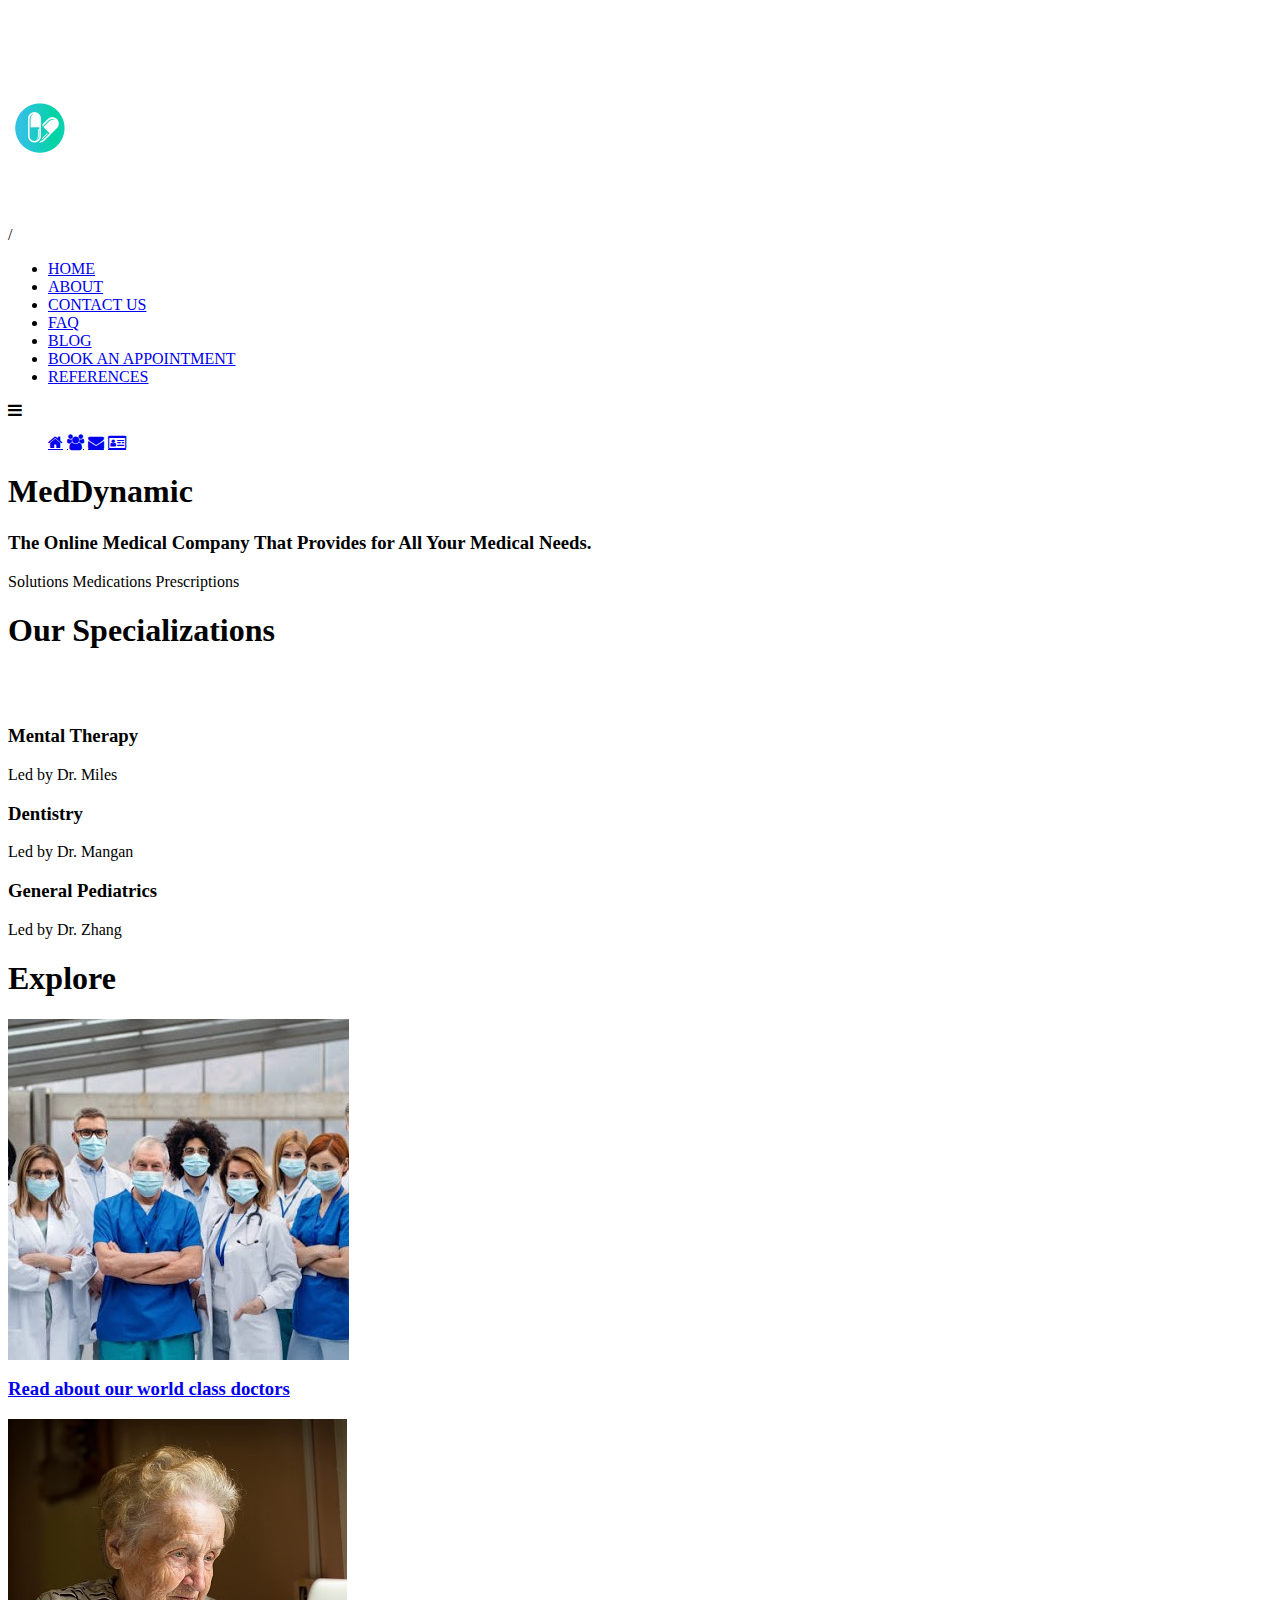
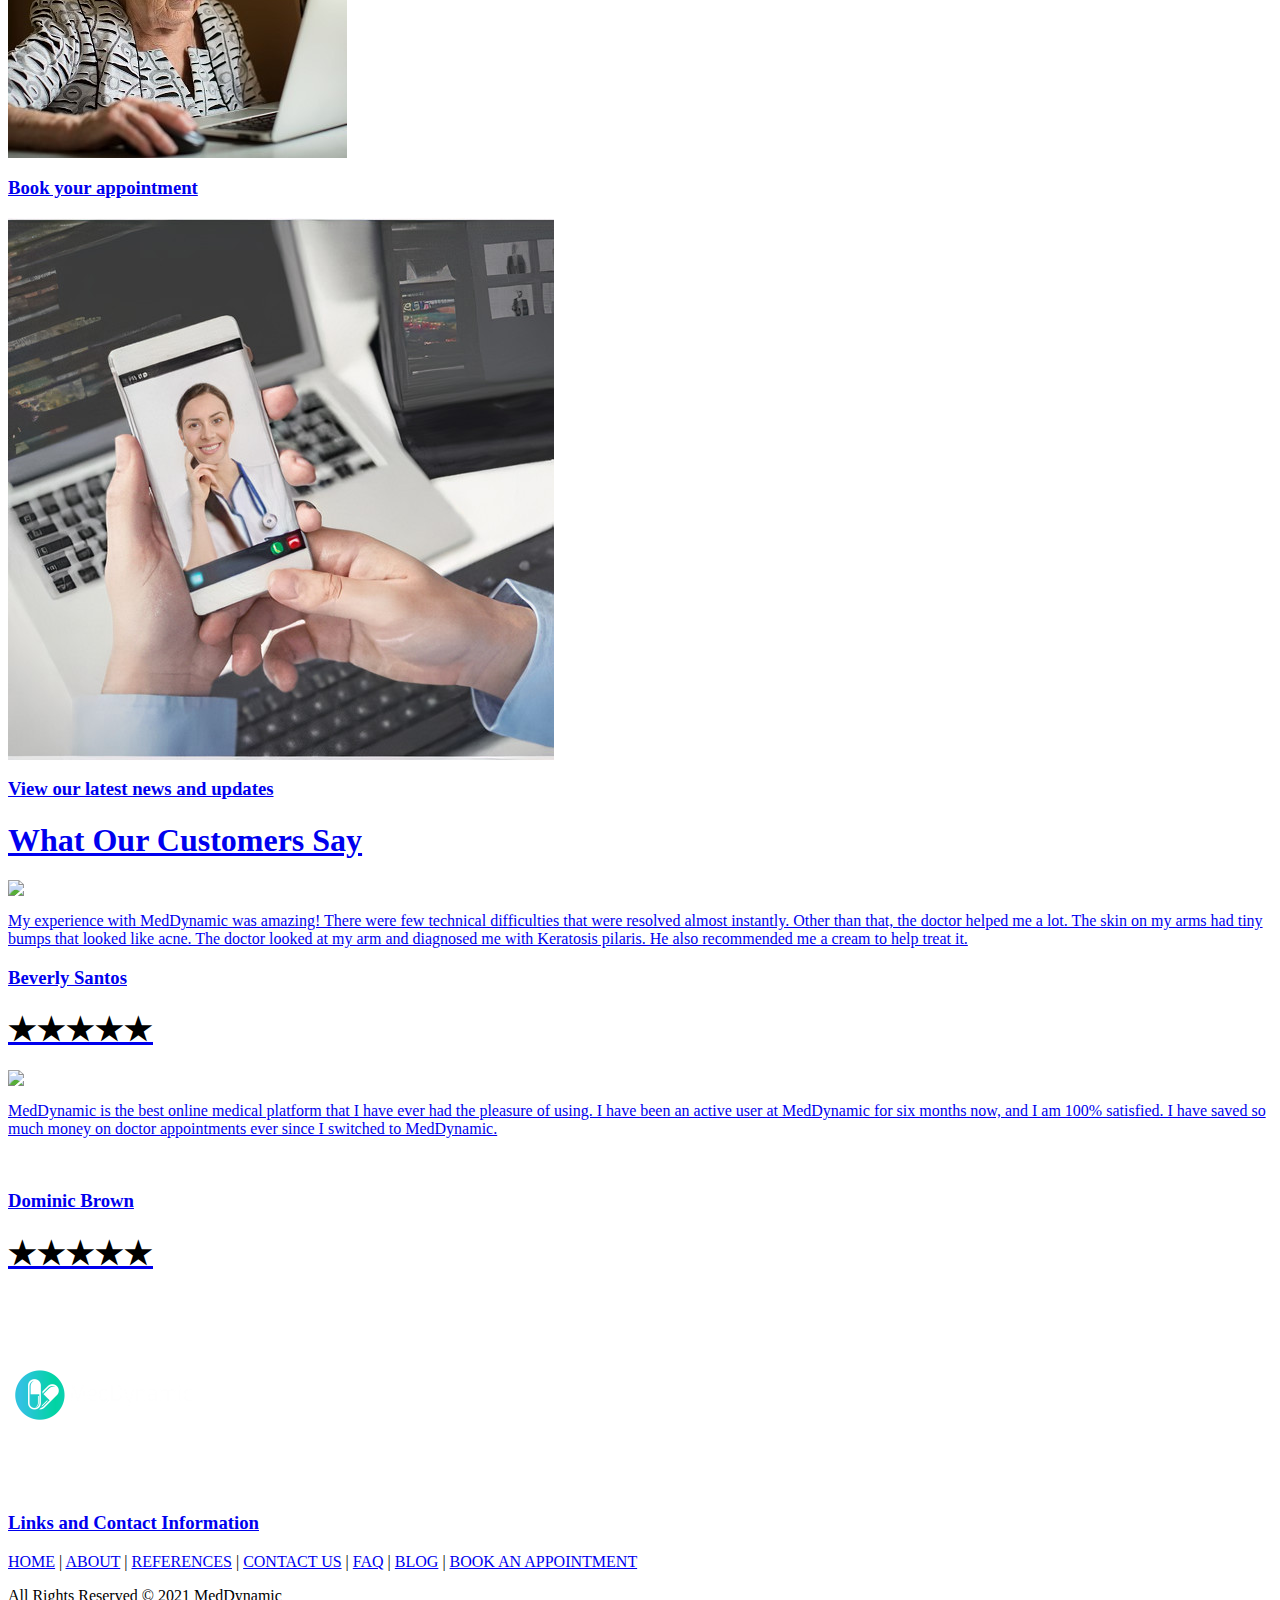
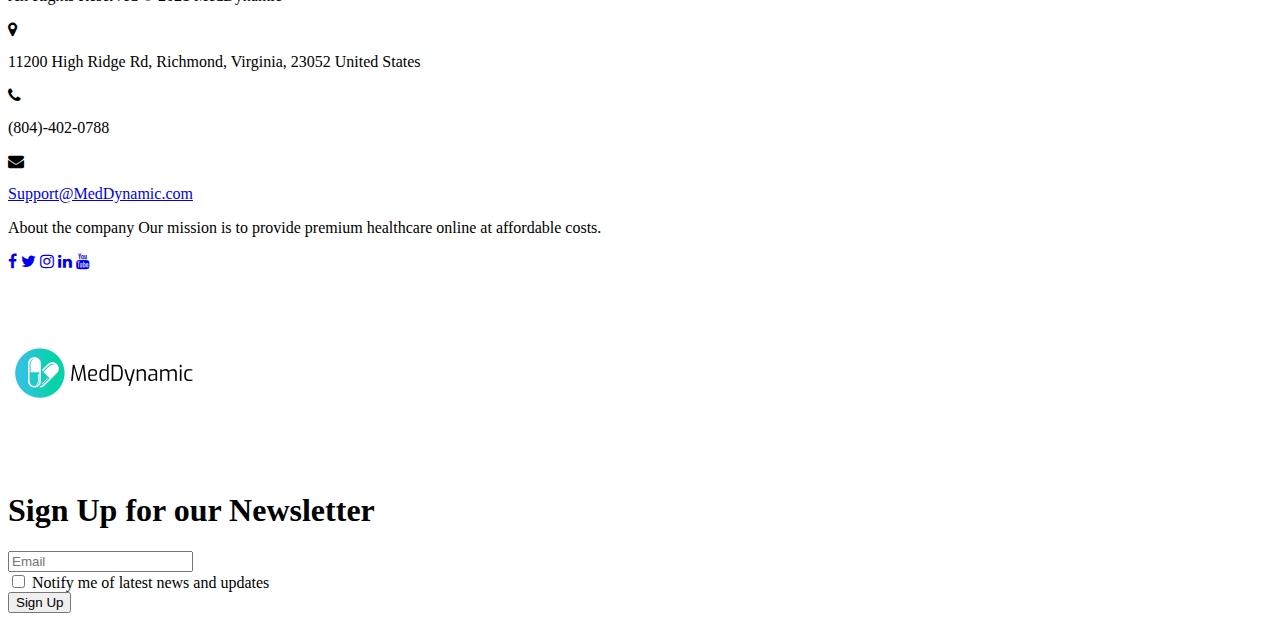
==== index.html @ 2b55fe8b "Add files via upload" ====
<!--[if lt IE 7]> <html class="no-js lt-ie9 lt-ie8 lt-ie7" lang="en"> <![endif]-->
<!--[if IE 7]> <html class="no-js lt-ie9 lt-ie8" lang="en"> <![endif]-->
<!--[if IE 8]> <html class="no-js lt-ie9" lang="en"> <![endif]-->
<!--[if gt IE 8]><!--> <!--<![endif]-->

<!--[if lt IE 9]>
<link rel="stylesheet" href="stylesheets/ie.css">
<![endif]--><script type="text/javascript" src="javascripts/modernizr.foundation.js"></script>

<!--[if lt IE 9]>
<script src="http://html5shiv.googlecode.com/svn/trunk/html5.js"></script>
<![endif]-->
<!DOCTYPE html>
<html>
<head>
   <meta name="viewport" content="width=device-width,initial-scale=1,maximum-scale=1,user-scalable=no">
<meta http-equiv="X-UA-Compatible" content="IE=edge,chrome=1">
<meta name="HandheldFriendly" content="true">
    <title>MedDynamic</title>
    <link rel="icon" href="TAB1.png">
    <link rel="stylesheet" href="style.css">
    <link rel="preconnect" href="https://fonts.gstatic.com" />
    <link rel="preconnect" href="https://fonts.gstatic.com">
<link href="https://fonts.googleapis.com/css2?family=Quicksand:wght@300&display=swap" rel="stylesheet">


<script src="script2.js"></script>


<link
      rel="stylesheet"
      href="https://stackpath.bootstrapcdn.com/font-awesome/4.7.0/css/font-awesome.min.css"
    />
</head>

<body>

  <div class="O">
    <div class="CCC">
        <div class="square"></div>
        <div class="LOAD">
                <span>Loading...</span>
        </div>
    </div>
  </div>


  <section id="sec-1" class="header">
    <a href="#sec-2">
    <div class="scroll-down"></div>
    </a> 
            
  <nav>
   <a href="index.html"><img src="logo.png"></a>
    <div class="nav-links" id="navLinks">/
      <!--<i class="fa fa-times"></i>-->
      <ul>
        <li><a href="index.html">HOME</a></li>
        <li><a href="About.html">ABOUT</a></li>
        <li><a href="ContactUs.html">CONTACT US</a></li>
        <li><a href="FAQ.html.html">FAQ</a></li>
        <li><a href="Blog.html">BLOG</a></li>
        <li><a href="bookanappointment.html">BOOK AN APPOINTMENT</a></li>
        <li><a href="ref.html">REFERENCES</a></li>
      </ul>
    </div>
    <!--<i class="fa fa-bars"></i>-->
  </nav>
  
<!--Circle Nav Code-->
  
<div id="CM1" class="CNAV CML active">

  <a class="ButtonTown" onclick="document.getElementById('CM1').classList.toggle('active');">
    <i class="fa fa-bars"></i>
  </a>

  <menu class="ICONS">
    <a href="index.html" class="III fa fa-home" title="Home"></a>
    <a href="About.html" class="III fa fa-users" title="About">  </a>
    <a href="ContactUs.html" class="III fa fa-envelope" title="Contact Us"></a>
    <a href="bookanappointment.html" class="III fa fa-id-card-o" title="Book an appointment"></a>
  </menu>

</div>


            <div class="text-box">
                <h1 "AAA">MedDynamic</h1>

                <h3>The Online Medical Company That Provides for All Your Medical Needs.</h3>
                

                </div>

<div class="container">
  
  <p class="type">
    <span class="type-item"><span class="type-item_inner">Solutions</span></span>
  <span class="type-item"><span class="type-item_inner">Medications</span></span>
  <span class="type-item"><span class="type-item_inner">Prescriptions</span></span>
     
</div>

        </section>


  </a>



</div>


<!--Specializations-->
<section id="sec-2" class="course">
  <div class="fade">
        <h1>Our Specializations</h1>
        <p style="color: white">Our Talented team of medical professionals are ready to provide you with the best experience possible. We don't just provide you with appointments, but we specialize in a wide variety of fields as well.</p>
        
        <div class="row">
            <div class="course-col">
                <h3>Mental Therapy</h3>
                <p>Led by Dr. Miles</p>              
            </div>

            <div class="course-col">
                <h3>Dentistry</h3>
                <p>Led by Dr. Mangan</p>              
            </div>

            <div class="course-col">
                <h3>General Pediatrics</h3>
                <p>Led by Dr. Zhang</p>              
            </div>
        </div>

    </div>
</section>

<!--Explore-->

<section class="explore">
    <h1>Explore</h1>
    

    <div class="row">
        <div class="explore-col">
          <img src="DoctorGroup.jpg">
            <div class="layer">
                <h3><a href="About.html"</a> Read about our world class doctors</h3>
            </div>
        </div>
        <div class="explore-col">
            <img src="Gramda.jpg"> 
            <div class="layer">
            
                <h3><a href="bookanappointment.html"</a>Book your appointment</h3>
            </div>
        </div>
        <div class="explore-col">
            <img src="phone.jpg"> 
            <div class="layer">
                <h3><a href="Blog.html"</a>View our latest news and updates</h3>

              
            </div>
        </div>
    </div>

</section>

<section class="testimonials">
    <h1>What Our Customers Say</h1>
    

<div class="row">
  <div class="testimonial-col">
      <img src="test1.jpg">
      <div>
          <p>My experience with MedDynamic was amazing! There were few technical difficulties that were resolved almost instantly. Other than that, the doctor helped me a lot. The skin on my arms had tiny bumps that looked like acne. The doctor looked at my arm and diagnosed me with Keratosis pilaris. He also recommended me a cream to help treat it.</p>

          <h3>Beverly Santos</h3>
          <h1 style="color:black">★★★★★</h1>
         

      </div>  
  </div>
<div class="testimonial-col">
      <img src="user2.png">
      <div>
          <p> MedDynamic is the best online medical platform that I have ever had the pleasure of using. I have been an active user at MedDynamic for six months now, and I am 100% satisfied. I have saved so much money on doctor appointments ever since I switched to MedDynamic.</p>
<br>
          <h3>Dominic Brown</h3>
          <h1 style="color:black">★★★★★</h1>
         
         

      </div>  
  </div>

</div>

</section>

<!---footer-->

   <footer class="footer-distributed">

			<div class="footer-left">
          <img src="logo.png">
				<h3>Links and Contact Information</span></h3>

				<p class="footer-links">
					<a href="index.html">HOME</a>
					|
					<a href="About.html">ABOUT</a>
					|
					<a href="ref.html">REFERENCES</a>
					|
          <a href="ContactUs.html">CONTACT US</a>
          |
					<a href="FAQ.html">FAQ</a>
          |
          <a href="Blog.html">BLOG</a>
          |
          <a href="bookanappointment.html">BOOK AN APPOINTMENT</a>
				</p>


				<p class="footer-company-name">All Rights Reserved © 2021 MedDynamic</p>
			</div>

			<div class="footer-center">
				<div>
					<i class="fa fa-map-marker"></i>
					  <p><span>11200 High Ridge Rd,
						 Richmond, Virginia, 23052</span>
						United States</p>
				</div>

				<div>
					<i class="fa fa-phone"></i>
					<p>(804)-402-0788</p>
				</div>
				<div>
					<i class="fa fa-envelope"></i>
					<p><a href="mailto:Support@MedDynamic.com">Support@MedDynamic.com</a></p>
				</div>
			</div>
			<div class="footer-right">
				<p class="footer-company-about">
					<span>About the company</span>
					Our mission is to provide premium healthcare online at affordable costs.</p>
				<div class="footer-icons">
					<a href="#"><i class="fa fa-facebook"></i></a>
					<a href="#"><i class="fa fa-twitter"></i></a>
					<a href="#"><i class="fa fa-instagram"></i></a>
					<a href="#"><i class="fa fa-linkedin"></i></a>
					<a href="#"><i class="fa fa-youtube"></i></a>
				</div>
			</div>
		</footer>


</section>


<!--Preload Square Screen JS-->

<script>
    (function(loader) {

  window.addEventListener('beforeunload', function(e) {
    activateLoader();
  });1

  window.addEventListener('load', function(e) {
    deactivateLoader();
  });

  function activateLoader() {
    loader.style.display = 'block';
    loader.style.opacity = 1;
  }

  function deactivateLoader() {
    
    setTimeout(function() {
      deactivate();
    }, 100);

    function deactivate() {
      loader.style.opacity = 0;
      loader.addEventListener('transitionend', function() {
        loader.style.display = 'none';
      }, false);
    }
  }

})(document.querySelector('.O'));

</script>
        
  <div class="login-popup">
  	 <div class="box">
  	 	 <div class="img-area">
  	 	 	<div class="img">   
  	 	 	</div>
  	 	 	<img src=medd.png>
  	 	 </div>
  	 	 <div class="form">
  	 	 	<h1>Sign Up for our Newsletter</h1>
  	 	 	<form>
  	 	 		<div class="form-group">
  	 	 			<input type="text" placeholder="Email" class="form-control">
  	 	 		</div>
  	 	 		<div class="form-group">
  	 	 			<label><input type="checkbox">
  	 	 			Notify me of latest news and updates
  	 	 			</label>
  	 	 		</div>
  	 	 		<button type="button" class="close-btn">Sign Up</button>
            
  	 	 	</form>
  	 	 </div>
  	 </div>
  </div>
  </div>
  </div>
<script src="script.js"></script>
</body>
</html>

    </body>   
    </html>
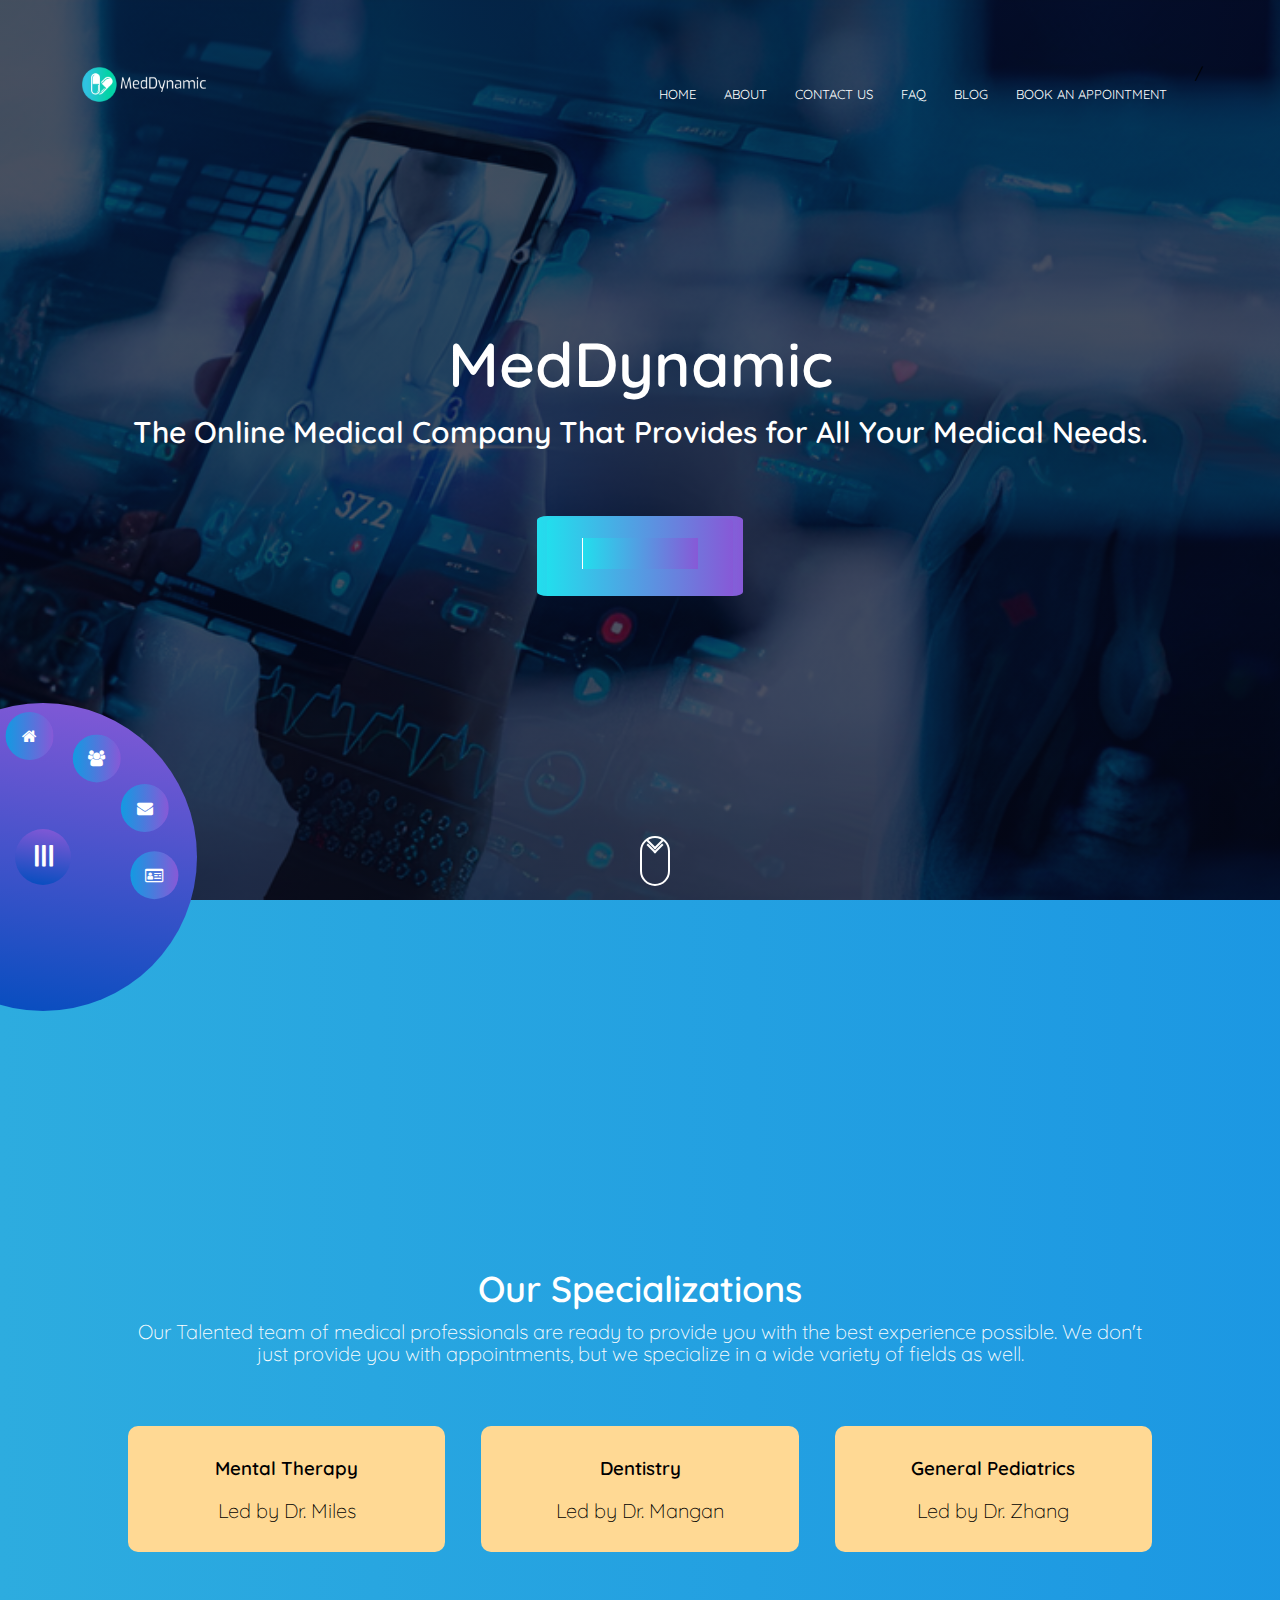
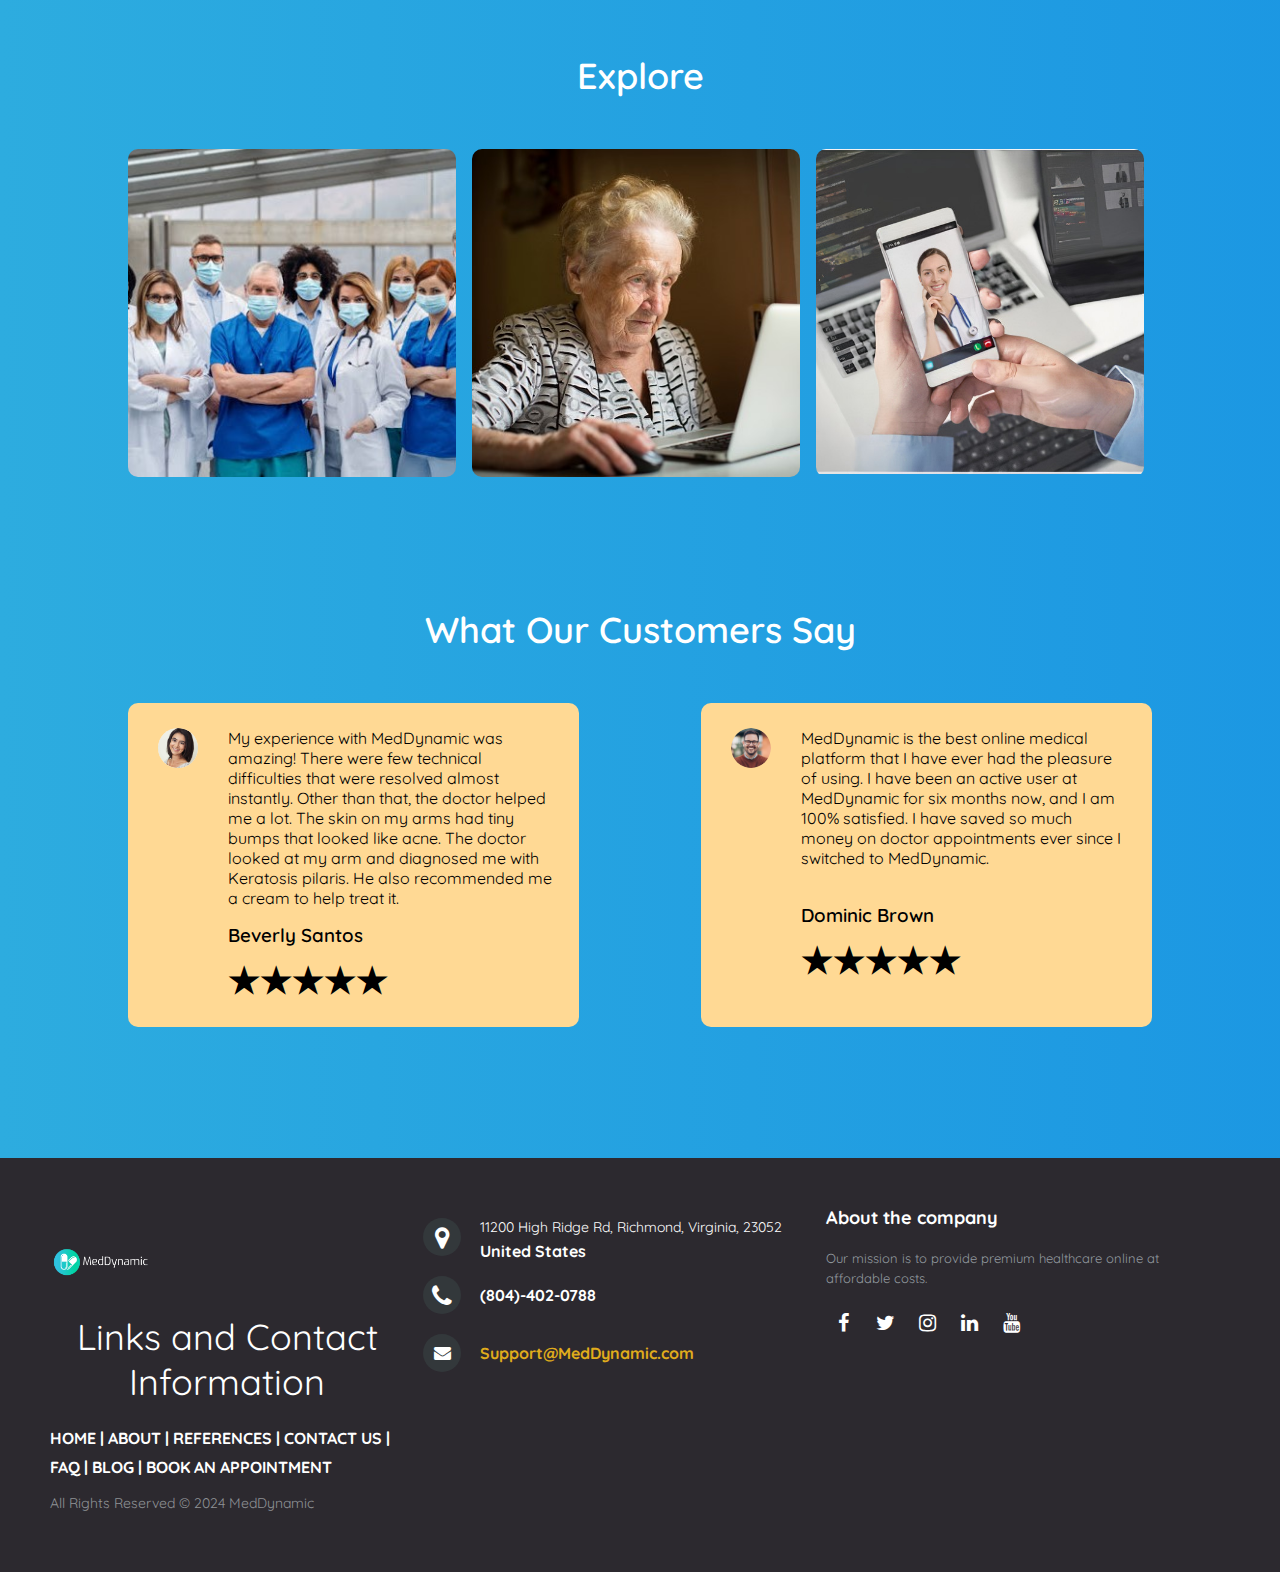
==== commit cf17ce64: "Update index.html" ====
--- a/index.html
+++ b/index.html
@@ -61,7 +61,7 @@
         <li><a href="FAQ.html.html">FAQ</a></li>
         <li><a href="Blog.html">BLOG</a></li>
         <li><a href="bookanappointment.html">BOOK AN APPOINTMENT</a></li>
-        <li><a href="ref.html">REFERENCES</a></li>
+        <li><a href="ref.html"></a></li>
       </ul>
     </div>
     <!--<i class="fa fa-bars"></i>-->
@@ -228,7 +228,7 @@
 				</p>
 
 
-				<p class="footer-company-name">All Rights Reserved © 2021 MedDynamic</p>
+				<p class="footer-company-name">All Rights Reserved © 2024 MedDynamic</p>
 			</div>
 
 			<div class="footer-center">
@@ -333,4 +333,4 @@
 </html>
 
     </body>   
-    </html>+    </html>
--- a/style.css
+++ b/style.css
@@ -0,0 +1,1352 @@
+/* Media Queries: Tablet Landscape */
+@media screen and (max-width: 1060px) {
+    #primary { width:67%; }
+    #secondary { width:30%; margin-left:3%;}  
+}
+
+/* Media Queries: Tabled Portrait */
+@media screen and (max-width: 768px) {
+    #primary { width:100%; }
+    #secondary { width:100%; margin:0; border:none; }
+}
+img { 
+  max-width: 100%; height: auto;
+   }
+
+*{
+    margin: 0;
+    padding: 0;
+    font-family:'Quicksand', serif;
+    box-sizing: border-box;
+}
+
+
+/* Page Loader */
+
+.O {
+    display: block;
+    position: fixed;
+    top: 0;
+    left: 0;
+    width: 100%;
+    height: 100%;
+    opacity: 1;
+    transition: opacity .5s;
+    background: linear-gradient( rgb(39, 50, 51),rgb(135, 89, 215));;
+    z-index: 999;
+}
+
+.CCC {
+    display: flex;
+    flex-direction: column;
+    justify-content: center;
+    align-items: center;
+    width: 100vw;
+    height: 100vh;
+}
+
+.square {
+    width: 70px;
+    height: 70px;
+    border-radius:10%;
+    background: linear-gradient(9deg, rgb(1, 77, 190),rgb(135, 89, 215));;
+    margin: 20px auto;
+    animation: rotate-plane 1.3s infinite ease-in-out;
+    -webkit-animation: rotate-plane 1.3s infinite ease-in-out;
+    
+}
+
+.LOAD {
+    color: rgb(228, 212, 233);
+    font-size: 21px;
+    font-family: 'Quicksand', sans-serif;
+}
+
+
+@-webkit-keyframes rotate-plane {
+    0% {
+        -webkit-transform: perspective(120px)
+    }
+    50% {
+        -webkit-transform: perspective(120px) rotateY(180deg)
+    }
+    100% {
+        -webkit-transform: perspective(120px) rotateY(180deg) rotateX(180deg)
+    }
+}
+
+@keyframes rotate-plane {
+    0% {
+        transform: perspective(120px) rotateX(0deg) rotateY(0deg);
+        -webkit-transform: perspective(120px) rotateX(0deg) rotateY(0deg)
+    }
+    50% {
+        transform: perspective(120px) rotateX(-180.1deg) rotateY(0deg);
+        -webkit-transform: perspective(120px) rotateX(-180.1deg) rotateY(0deg)
+    }
+    100% {
+        transform: perspective(120px) rotateX(-180deg) rotateY(-179.9deg);
+        -webkit-transform: perspective(120px) rotateX(-180deg) rotateY(-179.9deg);
+    }
+}
+
+
+.header{
+  background-image: linear-gradient(rgba(4,9,30,0.7), rgba(4,9,30,0.7)), url(tel11.png);
+    background-position: center;
+    background-size: cover;
+    position: relative;
+    background-attachment: fixed;
+}
+
+a {
+  color: white;
+  text-decoration: #fff;
+}
+
+a:hover {
+  text-decoration-color: rgba(255, 255, 255, 0.979);
+  font-style: inherit;
+  -webkit-animation: cubic-bezier(0.455, 0.03, 0.515, 0.955);
+  animation: ease-in 5s;
+}
+
+/*Nav Bar Animation and Styling*/
+
+nav{
+    display: flex;
+    padding: 1% 6%;
+    justify-content: space-between;
+    align-items: center;
+}
+
+nav img{
+    width: 140px;
+}
+
+.nav-links{
+    flex: 1;
+    text-align: right;
+}
+
+nav ul li{
+    list-style: none;
+    display: inline;
+    padding: 8px 12px;
+    position: relative;
+}
+
+nav ul li a{
+    color: #fff;
+    text-decoration: none;
+    font-size: 13px;
+}
+
+.nav-links ul li a:hover{
+    color: rgb(205, 245, 248);
+    transition: 0.5s;
+}
+
+
+nav ul li a :{
+  margin-right: 0;
+}
+
+nav ul li a::before,
+nav ul li a::after{
+  content: '';
+  position: absolute;
+  width: 100%;
+  height: 2px; 
+  background-color: rgba(211, 46, 252, 0.7);
+  left: 0;
+  transform: scaleX(0);
+  transition: all 0.7s; 
+}
+
+nav ul li a::before{
+  top: 0;
+  transform-origin: right;
+}
+
+nav ul li a::after{
+  bottom: 0;
+  transform-origin: left;
+}
+
+nav ul li a:hover::before,
+nav ul li a:hover::after{
+  transform: scaleX(1)
+}
+
+.text-box{
+    width: 90%;
+    color: #fff;
+    position: absolute;
+    top: 35%;
+    left: 50%;
+    transform: translate(-50%,-50%);
+    text-align: center;
+}
+
+.text-box h1{
+    font-size: 62px;
+}
+
+
+.container {
+  padding-bottom: 320px;
+}
+
+.text-box h3{
+    margin: 10px 0 40px;
+    font-size: 30px;
+    color: #fff;
+}
+
+.hero-btn{
+    display: inline-block;
+    text-decoration: none;
+    color: #fff;
+    border: 1px solid #fff;
+    padding: 12px 30px;
+    font-size: 13px;
+    background: transparent;
+    position: relative;
+    cursor: pointer;
+}
+
+
+nav.fa{
+    display: none;
+}
+
+@media(max-width: 700px){
+    .text-box h1{
+        font-size: 20px;
+    }
+    .nav-links ul li{
+        display: block;
+    }
+    .nav-links{
+        position: absolute;
+        background: #f44336;
+        height: 100vh;
+        width: 200px;
+        top: 0;
+        right: -200;
+        text-align: left;
+        z-index: 2;
+        transition: 1s;
+    }
+    nav.fa{
+        display: block;
+        color: #fff;
+        margin: 10px;
+        font-size: 22px;
+        cursor: pointer;
+    }
+    .nav-links ul{
+        padding: 30px;
+    }
+}
+
+/*----course----*/
+
+.course{
+    width: 80%;
+    margin: auto;
+    text-align: center;
+    padding-top: 0px;
+}
+
+h1{
+    font-size: 36px;
+    font-weight: 600;
+    color: white;
+}
+
+.course p{
+    color: black;
+    font-size: 20px;
+    font-weight: 300;
+    line-height: 22px;
+    padding: 10px;
+}
+
+.row{
+    margin-top: 5%;
+    display: flex;
+    justify-content: space-between;
+}
+
+.course-col{
+    flex-basis: 31%;
+    background:  #FFD994;
+    border-radius: 10px;
+    margin-bottom: 5%;
+    padding: 20px 12px;
+    box-sizing: border-box;
+}
+
+h3{
+    text-align: center;
+    font-weight: 600;
+    margin: 10px 0;
+}
+
+.course-col:hover{
+    box-shadow: 0 0 20px 0px #FFD994;
+}
+
+@media(max-width: 700px){
+    .row{
+        flex-direction: column;
+    }
+}
+
+/*---capmus---*/
+
+.explore{
+    width: 80%;
+    margin: auto;
+    text-align: center;
+    padding-top: 50px;
+}
+
+.explore-col{
+    flex-basis: 32%;
+    border-radius: 10px;
+    margin-bottom: 30px;
+    position: relative;
+    overflow: hidden;
+}
+
+
+
+
+/*Error with img here so remove this part - OK!*/
+.explore-col img{
+    width: 100%;
+    display: block;
+}
+
+.layer{
+    height: 100%;
+    width: 100%;
+    position: absolute;
+    top: 0;
+    left: 0;
+    transition: 0.5s;
+}
+
+.layer:hover{
+    background: rgba(201, 63, 255, 0.7);
+}
+
+.layer{
+    font-size: 15px;
+    color: rgb(135, 186, 187);
+}
+
+.layer h3{
+    width: 100%;
+    font-weight: 500;
+    color: #fff;
+    font-size: 26px;
+    bottom: 0;
+    left: 50%;
+    transform: translateX(-50%);
+    position: absolute;
+    opacity: 0;
+    transition: 0.5s;
+}
+
+.layer:hover h3{
+    bottom: 49%;
+    opacity: 1;
+}
+
+
+/*--Testimonials/Reviews*/
+
+.testimonials{
+  width: 80%;
+  margin: auto;
+  padding-top: 100px;
+  text-align: center;
+}
+
+.testimonial-col{
+  flex-basis: 44%;
+  border-radius: 10px;
+  margin-bottom: 5%;
+  text-align: left;
+  background: #FFD994;
+  padding: 25px;
+  cursor: pointer;
+  display: flex;
+  color: black;
+  
+}
+
+.testimonial-col img{
+  height: 40px;
+  margin-left: 5px;
+  margin-right: 30px;
+  border-radius: 50%;
+}
+
+.testimonial-col p{
+  padding: 0%;
+  color: black;
+}
+
+.testimonial-col h3{
+  margin-top: 15px;
+  text-align: left;
+}
+
+.testimonial-col:hover{
+    box-shadow: 0 0 20px 0px #FFD994;
+}
+
+.testimonial-col .fa{
+  color: #f44336
+}
+
+.p{
+  color: #2c292f
+}
+
+
+/*--scrool down button thing--*/
+
+.scroll-down {
+  height: 50px;
+  width: 30px;
+  border: 2px solid white;
+  position: absolute;
+  left: 50%;
+  bottom: 20px;
+  border-radius: 50px;
+  cursor: pointer;
+  margin-bottom: 260px;
+
+}
+.scroll-down::before,
+.scroll-down::after {
+  content: "";
+  position: absolute;
+  top: 20%;
+  left: 50%;
+  height: 10px;
+  width: 10px;
+  transform: translate(-50%, -100%) rotate(45deg);
+  border: 2px solid white;
+  border-top: transparent;
+  border-left: transparent;
+  animation: scroll-down 3s ease-in-out infinite;
+}
+.scroll3-down::before {
+  top: 30%;
+  animation-delay: 0.3s;
+  /* animation: scroll-down 1s ease-in-out infinite; */
+}
+
+@keyframes scroll-down {
+  0% {
+    /* top:20%; */
+    opacity: 0;
+  }
+  30% {
+    opacity: 1;
+  }
+  60% {
+    opacity: 1;
+  }
+  100% {
+    top: 90%;
+    opacity: 0;
+  }
+}
+
+html{
+  scroll-behavior: smooth;
+}
+
+.type,
+.type-item {
+  height: 80px;
+  background-image: linear-gradient(90deg, rgb(34, 222, 237),rgb(135, 89, 215));
+  border-radius: 100%;
+  padding: 10px;
+}
+ 
+.type {
+  font-family: Quicksand;
+  overflow: hidden;
+  background-color: #333;
+  color: #fff;
+  padding-top: 2px
+ 
+}
+ 
+.type-item {
+  position: relative;
+  font-size: 30px;
+  padding-top: 10px;
+  animation: animatetotop 6s steps(3) infinite;
+}
+ 
+.type-item_inner,
+.type-item-overlay {
+  display: inline-block;
+  background-image: 
+}
+ 
+.type-item_inner {
+  position: relative;
+  line-height: 1;
+}
+ 
+.type-item_inner:after {   
+  content: "";
+  position: absolute;
+  top:-1px;right:0;bottom:-2px;left:0;
+  border-left: 1px solid #fff;
+  background-color: #333;
+  animation: animatetoright 1s steps(10) infinite alternate;
+}
+ 
+/*--scroll down button--*/
+
+.scroll-down {
+  height: 50px;
+  width: 30px;
+  border: 2px solid white;
+  position: absolute;
+  left: 50%;
+  bottom: 20px;
+  border-radius: 50px;
+  cursor: pointer;
+}
+.scroll-down::before,
+.scroll-down::after {
+  content: "";
+  position: absolute;
+  top: 20%;
+  left: 50%;
+  height: 10px;
+  width: 10px;
+  transform: translate(-50%, -100%) rotate(45deg);
+  border: 2px solid white;
+  border-top: transparent;
+  border-left: transparent;
+  animation: scroll-down 1s ease-in-out infinite;
+}
+.scroll-down::before {
+  top: 30%;
+  animation-delay: 0.3s;
+  /* animation: scroll-down 1s ease-in-out infinite; */
+}
+
+@keyframes scroll-down {
+  0% {
+    /* top:20%; */
+    opacity: 0;
+  }
+  30% {
+    opacity: 1;
+  }
+  60% {
+    opacity: 1;
+  }
+  100% {
+    top: 90%;
+    opacity: 0;
+  }
+}
+
+html{
+  scroll-behavior: smooth;
+}
+
+.type,
+.type-item {
+  height: 80px;
+  background-image: linear-gradient(90deg, rgb(34, 222, 237),rgb(135, 89, 215));
+  border-radius: 5%;
+}
+ 
+.type {
+  font-family: Quicksand;
+  overflow: hidden;
+  background-color: #333;
+  color: #fff;
+  padding-top: 2px
+ 
+}
+ 
+.type-item {
+  position: relative;
+  font-size: 30px;
+  padding-top: 10px;
+  animation: animatetotop 6s steps(3) infinite;
+  background-image: linear-gradient(90deg, rgb(34, 222, 237),rgb(135, 89, 215));
+}
+ 
+.type-item_inner,
+.type-item-overlay {
+  display: inline-block;
+  background-image: linear-gradient(90deg, rgb(34, 222, 237),rgb(135, 89, 215));
+}
+ 
+.type-item_inner {
+  position: relative;
+  line-height: 1;
+  background-image: linear-gradient(90deg, rgb(34, 222, 237),rgb(135, 89, 215));
+}
+ 
+.type-item_inner:after {   
+  content: "";
+  position: absolute;
+  top:-1px;right:0;bottom:-2px;left:0;
+  border-left: 1px solid #fff;
+  background-color: #333;
+  animation: animatetoright 1s steps(10) infinite alternate;
+  background-image: linear-gradient(90deg, rgb(34, 222, 237),rgb(135, 89, 215));
+}
+ 
+@keyframes animatetoright {
+  0% {
+    left: 0;
+    margin-right: auto;
+  }
+  100% {
+    left: 100%;
+    margin-left: .6em;
+    margin-right: -.6em;
+  }
+}
+ 
+@keyframes animatetotop {
+  0% {
+    top: 0;
+  }
+  100% {
+    top: -240px;
+  }
+}
+
+
+/*--footer--*/
+
+
+footer{
+	/*position: fixed;*/
+	bottom: 0;
+}
+
+@media (max-height:800px){
+	footer { position: static; }
+	header { padding-top:40px; }
+}
+
+
+.footer-distributed{
+	background-color: #2c292f;
+	box-sizing: border-box;
+	width: 100%;
+	text-align: left;
+  font-family: Quicksand;
+	font: bold 16px sans-serif;
+	padding: 50px 50px 60px 50px;
+	margin-top: 80px;
+}
+
+.footer-distributed .footer-left,
+.footer-distributed .footer-center,
+.footer-distributed .footer-right{
+	display: inline-block;
+	vertical-align: top;
+}
+
+/* Footer left */
+
+.footer-distributed .footer-left{
+	width: 30%;
+  font-family: Quicksand, serif;
+}
+
+.footer-distributed h3{
+	color:  #ffffff;
+	font: normal 36px 'Quicksand', cursive;
+	margin: 0;
+}
+
+/* The company logo */
+
+.footer-distributed .footer-left img{
+	width: 30%;
+}
+
+.footer-distributed h3 span{
+	color:  #e0ac1c;
+}
+
+/* Footer links */
+
+.footer-distributed .footer-links{
+	color:  #ffffff;
+	margin: 20px 0 12px;
+}
+
+.footer-distributed .footer-links a{
+	display:inline-block;
+	line-height: 1.8;
+	text-decoration: none;
+	color:  inherit;
+}
+
+.footer-distributed .footer-company-name{
+	color:  #8f9296;
+	font-size: 14px;
+	font-weight: normal;
+	margin: 0;
+}
+
+/* Footer Center */
+
+.footer-distributed .footer-center{
+	width: 35%;
+}
+
+
+.footer-distributed .footer-center i{
+	background-color:  #33383b;
+	color: #ffffff;
+	font-size: 25px;
+	width: 38px;
+	height: 38px;
+	border-radius: 50%;
+	text-align: center;
+	line-height: 42px;
+	margin: 10px 15px;
+	vertical-align: middle;
+}
+
+.footer-distributed .footer-center i.fa-envelope{
+	font-size: 17px;
+	line-height: 38px;
+}
+
+.footer-distributed .footer-center p{
+	display: inline-block;
+	color: #ffffff;
+	vertical-align: middle;
+	margin:0;
+}
+
+.footer-distributed .footer-center p span{
+	display:block;
+	font-weight: normal;
+	font-size:14px;
+	line-height:2;
+}
+
+.footer-distributed .footer-center p a{
+	color:  #e0ac1c;
+	text-decoration: none;;
+}
+
+
+/* Footer Right */
+
+.footer-distributed .footer-right{
+	width: 30%;
+}
+
+.footer-distributed .footer-company-about{
+	line-height: 20px;
+	color:  #92999f;
+	font-size: 13px;
+	font-weight: normal;
+	margin: 0;
+}
+
+.footer-distributed .footer-company-about span{
+	display: block;
+	color:  #ffffff;
+	font-size: 18px;
+	font-weight: bold;
+	margin-bottom: 20px;
+}
+
+.footer-distributed .footer-icons{
+	margin-top: 25px;
+}
+
+.footer-distributed .footer-icons a{
+	display: inline-block;
+	width: 35px;
+	height: 35px;
+	cursor: pointer;
+	/*background-color:  #33383b;*/
+	border-radius: 2px;
+
+	font-size: 20px;
+	color: #ffffff;
+	text-align: center;
+	line-height: 35px;
+
+	margin-right: 3px;
+	margin-bottom: 5px;
+}
+
+
+@media (max-width: 880px) {
+
+	.footer-distributed .footer-left,
+	.footer-distributed .footer-center,
+	.footer-distributed .footer-right{
+		display: block;
+		width: 100%;
+		margin-bottom: 40px;
+		text-align: center;
+	}
+
+	.footer-distributed .footer-center i{
+		margin-left: 0;
+	}
+
+}
+
+.footer-left img{
+  width: 200px;
+}
+
+/*--Hello Text--*/
+
+* {
+  margin: 0;
+  padding: 0;
+  box-sizing: inherit;
+}
+ 
+ 
+.container {
+  font-family: Quicksand, Serif;
+  justify-content: center;
+  align-items: center;
+  height: 100vh;
+  display: flex;
+  box-sizing: border-box;
+}
+ 
+.container {
+  text-align: center;
+  padding: ;
+  margin:100px auto;
+  max-width:400px;
+} 
+ 
+.container h1,
+.type,
+.type-item {
+  display: block;
+  font-weight: 400;
+}
+ 
+.container h1 {
+  height: 112px;
+  padding: ;
+}   
+
+.type,
+.type-item {
+  height: 80px;
+}
+ 
+.type {
+  overflow: hidden;
+  background-color: #f44336;
+  color: #fff;
+ 
+}
+ 
+.type-item {
+  position: relative;
+  font-size: 28px;
+  padding-top: .75em;
+  animation: animatetotop 6s steps(3) infinite;
+}
+ 
+.type-item_inner,
+.type-item-overlay {
+  display: inline-block;
+}
+ 
+.type-item_inner {
+  position: relative;
+  line-height: 1;
+}
+ 
+.type-item_inner:after {   
+  content: "";
+  position: absolute;
+  top:-1px;right:0;bottom:-2px;left:0;
+  border-left: 1px solid #fff;
+  background-color: #f44336;
+  animation: animatetoright 1s steps(10) infinite alternate;
+}
+ 
+@keyframes animatetoright {
+  0% {
+    left: 0;
+    margin-right: auto;
+  }
+  100% {
+    left: 100%;
+    margin-left: .6em;
+    margin-right: -.6em;
+  }
+}
+ 
+@keyframes animatetotop {
+  0% {
+    top: 0;
+  }
+  100% {
+    top: -240px;
+  }
+}
+
+::-webkit-scrollbar {
+   width: 8px;          
+}
+ 
+::-webkit-scrollbar-thumb {   
+  border-radius: 100px;
+  background: -webkit-gradient(linear,left top,left bottom,from(#0486ff),to(#d408a1));
+  box-shadow: inset 2px 2px 2px rgba(255,255,255,.25), inset -2px -2px 2px rgba(0,0,0,.25);}
+ 
+::-webkit-scrollbar-track {     
+  background: rgb(37, 35, 35);
+  width:10px;
+}
+
+/*Background Gradient*/
+
+
+body {
+  	background: linear-gradient(to right, rgb(45, 172, 223), rgb(11, 131, 230), rgb(201, 9, 162));
+    
+	background-size: 400% 400%;
+	animation: gradient 10s ease infinite;
+}
+
+@keyframes gradient {
+	0% {
+		background-position: 0% 50%;
+	}
+	50% {
+		background-position: 100% 50%;
+	}
+	100% {
+		background-position: 0% 50%;
+	}
+}
+
+
+.course-col{
+  -webkit-animation:scaledown 1s linear;
+  -moz-animation:scaledown 1s linear;
+  animation:scaledown 1s linear;
+  transform-origin:50% 50%;
+  animation-fill-mode: forwards;
+}
+
+.course-col:hover{
+   z-index:100;
+  -webkit-animation:scale 0.5s linear;
+  -moz-animation:scale 0.5s linear;
+  animation:scale 0.5s linear;
+  transform-origin:50% 50%;
+  animation-fill-mode: forwards;
+}
+
+
+
+@keyframes scale{
+  0%{
+    transform:scale(1.0);
+  }
+  100%{
+    transform:scale(1.1);
+    -webkit-box-shadow: 10px 10px 60px 10px rgba(0,0,0,0.1);
+-moz-box-shadow: 10px 10px 60px 10px rgba(0,0,0,0.1);
+box-shadow: 10px 10px 60px 10px rgba(0,0,0,0.1);
+  }
+}
+
+@keyframes scaledown{
+  0%{
+    transform:scale(1.1);
+  }
+   100%{
+    transform:scale(1.0);
+  }
+}
+
+
+.testimonial-col{
+  -webkit-animation:scaledown 1s linear;
+  -moz-animation:scaledown 1s linear;
+  animation:scaledown 1s linear;
+  transform-origin:50% 50%;
+  animation-fill-mode: forwards;
+}
+
+.testimonial-col:hover{
+   z-index:100;
+  -webkit-animation:scale 0.5s linear;
+  -moz-animation:scale 0.5s linear;
+  animation:scale 0.5s linear;
+  transform-origin:50% 50%;
+  animation-fill-mode: forwards;
+}
+
+
+
+@keyframes scale{
+  0%{
+    transform:scale(1.0);
+  }
+  100%{
+    transform:scale(1.1);
+    -webkit-box-shadow: 10px 10px 60px 10px rgba(0,0,0,0.1);
+-moz-box-shadow: 10px 10px 60px 10px rgba(0,0,0,0.1);
+box-shadow: 10px 10px 60px 10px rgba(0,0,0,0.1);
+  }
+}
+
+@keyframes scaledown{
+  0%{
+    transform:scale(1.1);
+  }
+   100%{
+    transform:scale(1.0);
+  }
+}
+
+
+*{
+	box-sizing: border-box;
+	margin:0;
+}
+
+.login-popup{
+	position: fixed;
+	left: 0;
+	top: 0;
+	width: 100%;
+	height: 100%;
+	z-index: 1099;
+	background-color:rgba(0,0,0,0.6);
+	visibility: hidden;
+	opacity: 0;
+	transition: all 1s ease;
+}
+.login-popup.show{
+	visibility:visible;
+	opacity: 1;
+}
+.login-popup .box{
+	background-color:#ffffff;
+	width: 750px;
+	position: absolute;
+	left: 50%;
+	top:50%;
+	transform:translate(-50%,-50%);
+	display: flex;
+	flex-wrap: wrap;
+	opacity: 0;
+	margin-left: 50px;
+	transition: all 1s ease;
+
+}
+.login-popup.show .box{
+	opacity: 1;
+	margin-left: 0;
+}
+.login-popup .box .img-area{
+	flex:0 0 50%;
+	max-width: 50%;
+	position: relative;
+	overflow: hidden;
+	padding:30px;
+	display: flex;
+	align-items: center;
+	justify-content: center;
+}
+.login-popup .box .img-area h1{
+	font-size: 30px;
+}
+.login-popup .box .img-area .img{
+	position: absolute;
+	left:0;
+	top:0;
+	width: 100%;
+	height: 100%;
+	background-image: url('');
+	background-size: cover;
+	background-position: center;
+	animation: zoomInOut 7s linear infinite;
+	z-index: -1;
+
+}
+@keyframes zoomInOut{
+	0%,100%{
+		transform: scale(1);
+	}
+	50%{
+		transform: scale(1.1);
+	}
+}
+.login-popup .box .form{
+	flex:0 0 50%;
+	max-width: 50%;
+	padding:40px 30px;
+}
+
+.login-popup .box .form h1{
+	color:#000000;
+	font-size: 30px;
+	margin:0 0 30px;
+}
+.login-popup .box .form .form-control{
+	height: 45px;
+	margin-bottom: 30px;
+	width: 100%;
+	border:none;
+	border-bottom:1px solid #cccccc;
+	font-size: 15px;
+	color:#000000;
+}
+.login-popup .box .form .form-control:focus{
+	outline: none;
+}
+.login-popup .box .form label{
+	font-size: 15px;
+	color:#555555;
+}
+.login-popup .box .form .close-btn{
+	width: 100%;
+	background-image: linear-gradient(90deg, rgb(34, 222, 237),rgb(135, 89, 215)); 
+	margin-top:40px;
+	height: 45px;
+	border:none;
+	border-radius: 25px;
+	font-size: 15px;
+	text-transform: uppercase;
+	color:#ffffff;
+	cursor: pointer;
+}
+
+.login-popup .box .form .close-btn2{
+	width: 100%;
+	background-color: #808080;
+	margin-top:40px;
+	height: 45px;
+	border:none;
+	border-radius: 25px;
+	font-size: 15px;
+	text-transform: uppercase;
+	color:#ffffff;
+	cursor: pointer;
+}
+
+
+.login-popup .box .form .btn:focus{
+	outline: none;
+}
+.login-popup .box .form .btn2:focus{
+	outline: none;
+}
+
+.login-popup .box .form .close{
+	position: relative;
+	right: 10px;
+	top:0px;
+  bottom:20px;
+	font-size: 30px;
+	cursor: pointer;
+}
+
+
+
+.close-btn2 {
+  color: pink;
+  text-align: center;
+  background: white;
+  outline: none;
+}
+
+
+
+
+
+
+
+@media(max-width: 767px){
+	.login-popup .box{
+		width: calc(100% - 30px);
+	}
+	.login-popup .box .img-area{
+		display: none;
+	}
+	.login-popup .box .form{
+		flex: 0 0 100%;
+        max-width: 100%;
+
+	}
+}
+.close-btn:hover{
+  color: rgb(212, 25, 25);
+}
+
+
+.CNAV {
+  position: fixed;
+  left: 15px;
+  bottom: 15px;
+  z-index: 100;
+}
+
+.CNAV .ButtonTown {
+  display: block;
+  width: 3.5em;
+  height: 3.5em;
+  border-radius: 50%;
+  color: white;
+  text-align: center;
+  line-height: 3.9;
+  cursor: pointer;
+  outline: 0;
+}
+
+
+
+
+.CNAV .ButtonTown i {
+  font-size: 25px;
+  transition: transform .9s;
+  margin: 14px;
+
+}
+
+.CNAV.active .ButtonTown i {
+  transform: rotate(-45deg);
+}
+
+.CNAV:after {
+  display: block;
+  content: ' ';
+  width: 3.5em;
+  height: 3.5em;
+  border-radius: 50%;
+  position: absolute;
+  top: 0;
+  right: 0;
+  z-index: -3;
+  transition: all .9s ease;
+}
+
+.CNAV.active:after {
+  transform: scale3d(5.5, 5.5, 1);
+}
+
+.CNAV .ICONS {
+  padding: 0;
+  margin: 0;
+}
+
+.CNAV .III {
+  position: absolute;
+  top: .2em;
+  right: .2em;
+  z-index: -1;
+  display: block;
+  text-decoration: none;
+  color: white;
+  font-size: 1em;
+  width: 3em;
+  height: 3em;
+  border-radius: 50%;
+  text-align: center;
+  line-height: 3;
+  background-image: linear-gradient(90deg, rgb(19, 154, 226),rgb(135, 89, 215));
+  transition: transform .9s ease, background .2s ease;
+}
+
+.CNAV .III:hover {
+  background-image: linear-gradient(9deg, rgb(1, 77, 190),rgb(135, 89, 215));
+}
+
+
+.CNAV.active .III:nth-child(1) {
+  transform: translate3d(1em,-7em,0);
+}
+
+.CNAV.active .III:nth-child(2) {
+  transform: translate3d(-3.5em,-6.3em,0);
+}
+
+.CNAV.active .III:nth-child(3) {
+  transform: translate3d(-6.5em,-3.2em,0);
+}
+
+.CNAV.active .III:nth-child(4) {
+  transform: translate3d(-7em,1em,0);
+}
+
+
+
+.CNAV.CML .ButtonTown {
+  background-image: linear-gradient(9deg, rgb(1, 77, 190),rgb(135, 89, 215));
+}
+
+.CNAV.CML:after {
+  background-image: linear-gradient(9deg, rgb(1, 77, 190),rgb(135, 89, 215));
+}
+
+.CNAV.CML.active .ButtonTown i {
+  transform: rotate(90deg);
+}
+
+
+/*em measurements for circl nav*/
+
+.CNAV.CML.active .III:nth-child(1) {
+  transform: translate3d(-0.9em,-7.5em, 5em);
+}
+
+.CNAV.CML.active .III:nth-child(2) {
+  transform: translate3d(3.3em,-6.1em,0.2em);
+}
+
+.CNAV.CML.active .III:nth-child(3) {
+  transform: translate3d(6.3em,-3.0em,0.2em);
+}
+
+.CNAV.CML.active .III:nth-child(4) {
+  transform: translate3d(6.9em,1.2em,0em);
+}
+
+.tooltip.tooltiptext{
+top:4px;
+left:100%;
+}
+
+.close:hover {background: #bbb;}
